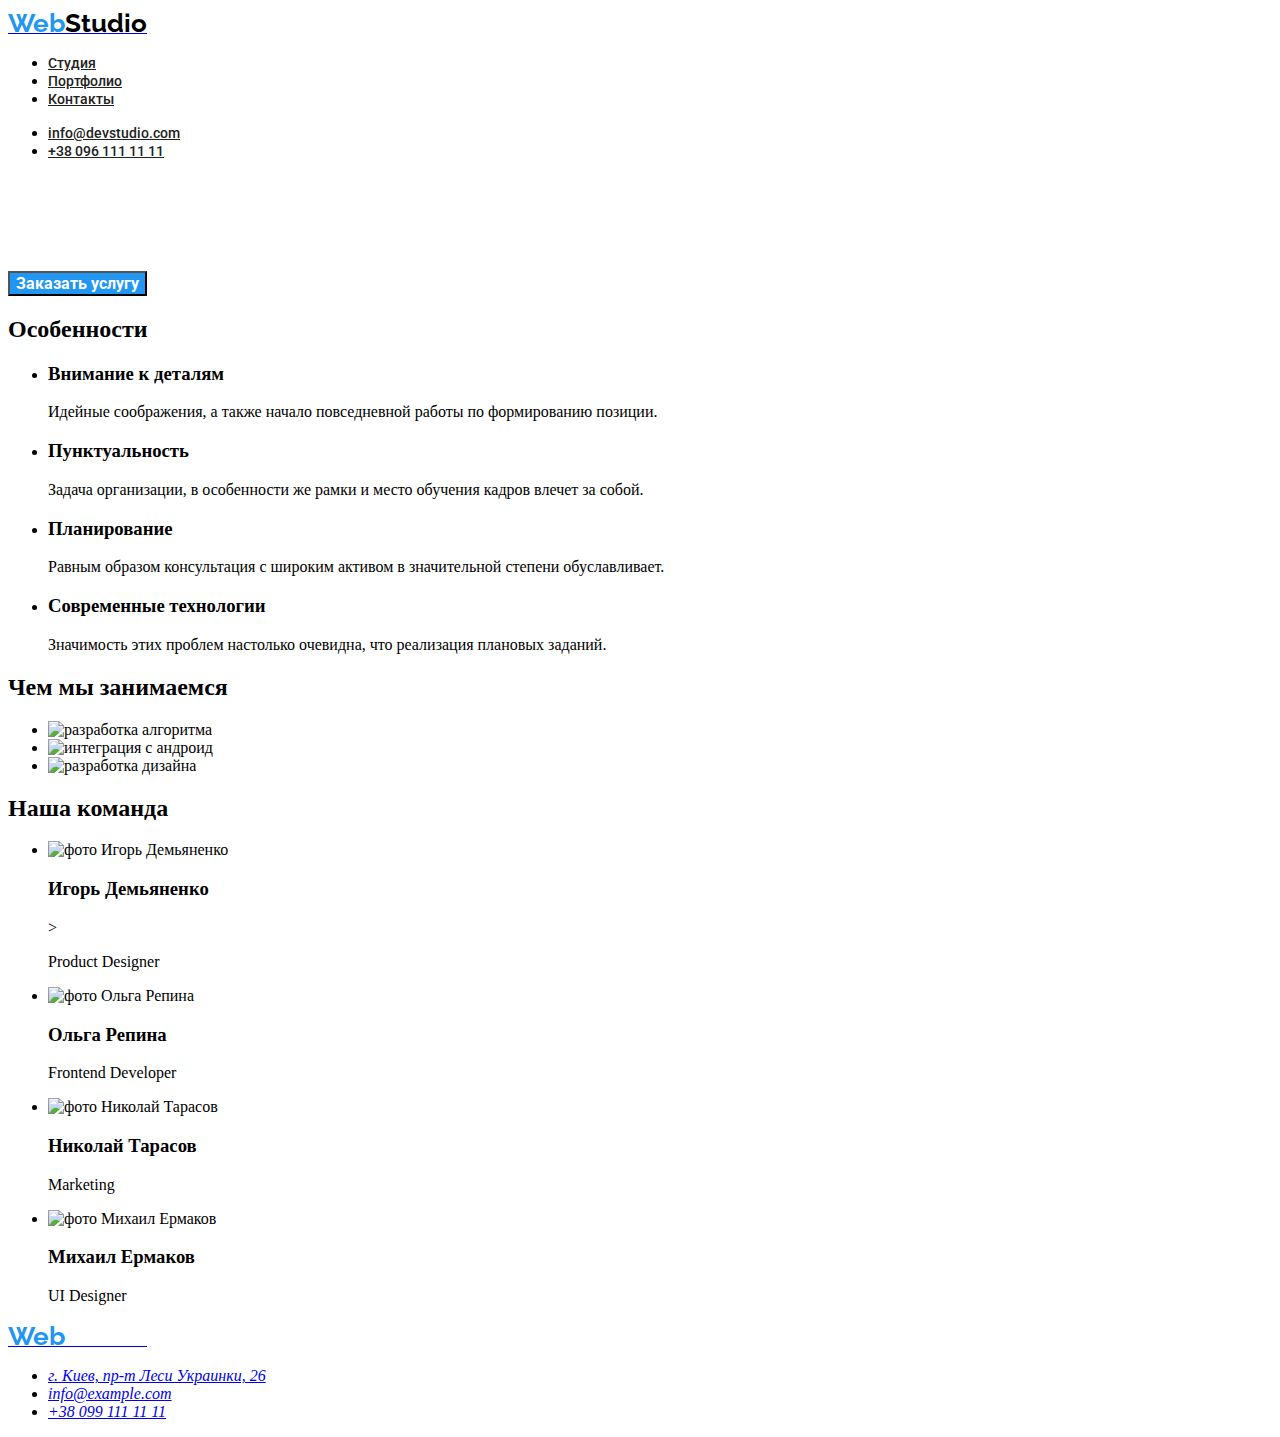
==== index.html @ 62172b92 "hw2ver1" ====
<!DOCTYPE html>
<html lang="en">
<head>
    <meta charset="UTF-8">
    <meta name="viewport" content="width=device-width, initial-scale=1.0">
    <title>Document</title>
    <link rel="preconnect" href="https://fonts.gstatic.com">
    <link
        href="https://fonts.googleapis.com/css2?family=Roboto:ital,wght@0,100;0,300;0,400;0,500;0,700;0,900;1,100;1,300;1,400;1,500;1,700;1,900&display=swap"
        rel="stylesheet">
    <link href="https://fonts.googleapis.com/css2?family=Raleway:wght@700&display=swap" rel="stylesheet">
    <link rel="stylesheet" href="./css/styles.css" />
</head>
<body>
 <header>
    <nav>      
            <a href="/"><span class="logo-web">Web</span><span class="logo-studio">Studio</span></a>
            <ul class="nav">
                <li>
                    <a href="./index.html">
                       Студия
                    </a>
                </li>
                <li>
                    <a href="./portfolio.html">
                        Портфолио
                    </a>
                </li>
                <li>
                    <a href="">
                        Контакты
                    </a>
                </li>
            </ul>
    </nav>
    
    <adress>
        <ul class="nav">
            
             <li>
                <a href="mailto:info@devstudio.com">
                info@devstudio.com
                </a>
            </li>
            <li>
                <a href="tel:+380961111111">            
                 +38 096 111 11 11
                </a>
            </li>
        </ul>
    </adress>
 </header> 
 
 <main>
    <section>
        <h1 class="head-one">Эффективные решения для вашего бизнеса</h1>
        <button class="button-order">
            <span class="order"> Заказать услугу </span>
        </button>
    </section>
    <section>
        <h2>
            Особенности
        </h2>
        <ul class="specialty">
            <li>
                <h3>
                    Внимание к деталям
                </h3>
                <p>
                    Идейные соображения, а также начало повседневной работы по формированию позиции.
                </p>
            </li>
            <li>
                <h3>
                    Пунктуальность
                </h3>
                <p>
                    Задача организации, в особенности же рамки и место обучения кадров влечет за собой.
                </p>
            </li>
            <li>
                <h3>
                    Планирование
                </h3>
                <p>
                    Равным образом консультация с широким активом в значительной степени обуславливает.
                </p>
            </li>
            <li>
                <h3>
                    Современные технологии
                </h3>
                <p>
                    Значимость этих проблем настолько очевидна, что реализация плановых заданий.
                </p>
            </li>
        </ul>
    </section>
    <section>
      <h2>
        Чем мы занимаемся
      </h2> 
      <ul>
        <li>
            <img src="./images/img1.jpg" alt="разработка алгоритма" width="370"/>
        </li>

        <li>
            <img src="./images/img2.jpg" alt="интеграция с андроид" width="370"/>
        </li>

        <li>
            <img src="./images/img3.jpg" alt="разработка дизайна" width="370"/>
        </li>

      </ul> 
    </section>
    <section>
        <h2>
            Наша команда
        </h2>
        <ul>
            <li>
                <img src="./images/people1.jpg" alt="фото Игорь Демьяненко" width="270"/>
                <h3>Игорь Демьяненко</h3>>
                <p>Product Designer</p>
            </li>
            <li>
                <img src="./images/people2.jpg" alt="фото Ольга Репина" width="270"/> 
                <h3>Ольга Репина</h3>
                <p>Frontend Developer</p>
            </li>
            <li>
                <img src="./images/people3.jpg" alt="фото Николай Тарасов" width="270"/>
                <h3>Николай Тарасов</h3>
                <p>Marketing</p>
            </li>
            <li>
                <img src="./images/people4.jpg" alt="фото Михаил Ермаков" width="270"/>
                <h3>Михаил Ермаков</h3>
                <p>UI Designer</p>
            </li>
        </ul>
    </section>
 </main>
<footer>
    <a href="/"><span class="logo-web">Web</span><span class="logo-studiotwo">Studio</span></a>
    <address>
            <ul>
                <li>
                    <a href="#">г. Киев, пр-т Леси Украинки, 26</a>
                </li>
                <li>
                    <a href="mailto:info@example.com">
                    info@example.com
                    </a>
                </li>
                <li>
                    <a href="tel:+380991111111">
                    +38 099 111 11 11
                    </a>
                </li>
            </ul>
    </address>       
</footer>
</body>
</html>
---- css/styles.css ----
.logo-web {
  font-family: Raleway;
  font-size: 26px;
  font-weight: bold;
  color: #2196f3;
}
.logo-studio {
  font-family: Raleway;
  font-size: 26px;
  font-weight: bold;
  color: #000000;
}
.logo-studiotwo {
  font-family: Raleway;
  font-size: 26px;
  font-weight: bold;
  color: #ffffff;
}
.nav a {
  font-family: Roboto;
  font-size: 14px;
  font-weight: 500;
  color: #212121;
}
.head-one {
  font-family: Roboto;
  font-size: 44px;
  font-weight: 900;
  color: white;
}
.order {
  font-family: Roboto;
  font-size: 16px;
  font-weight: bold;
  color: white;
}
.button-order {
  background: #2196f3;
}
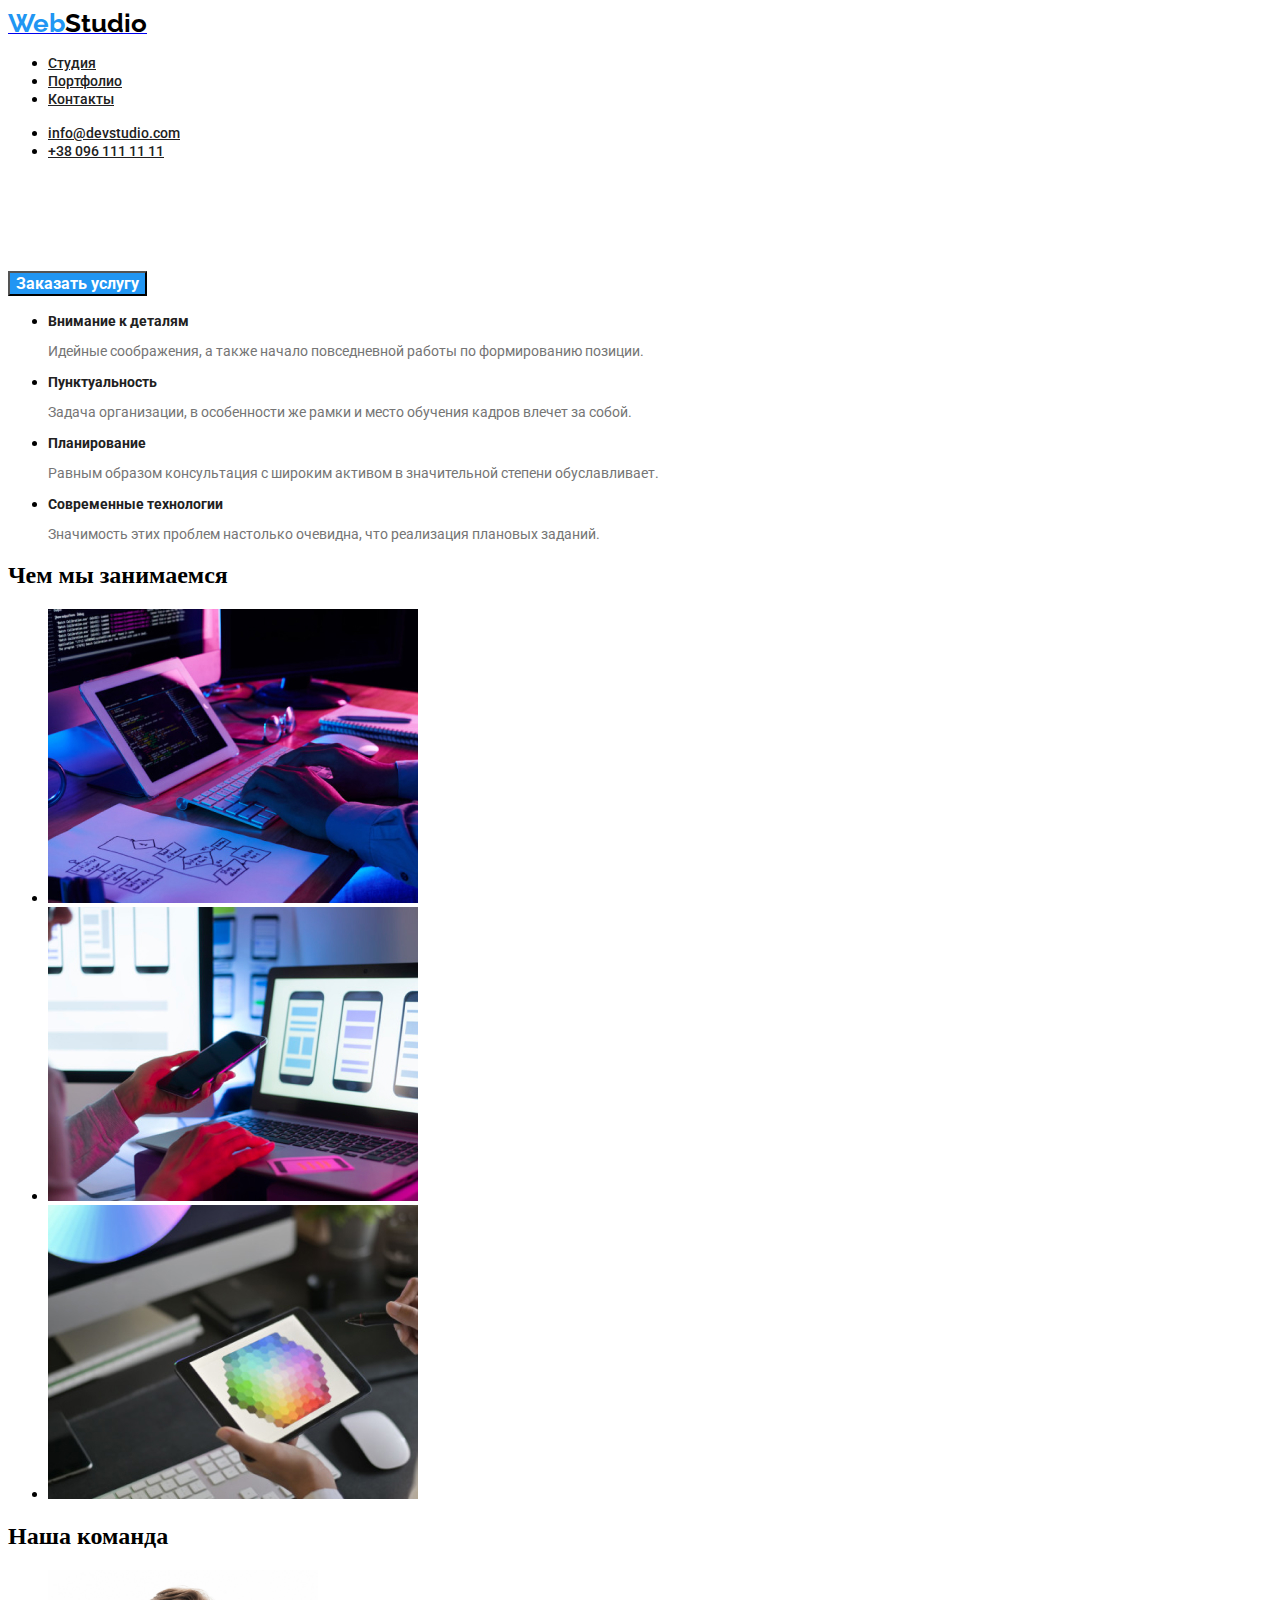
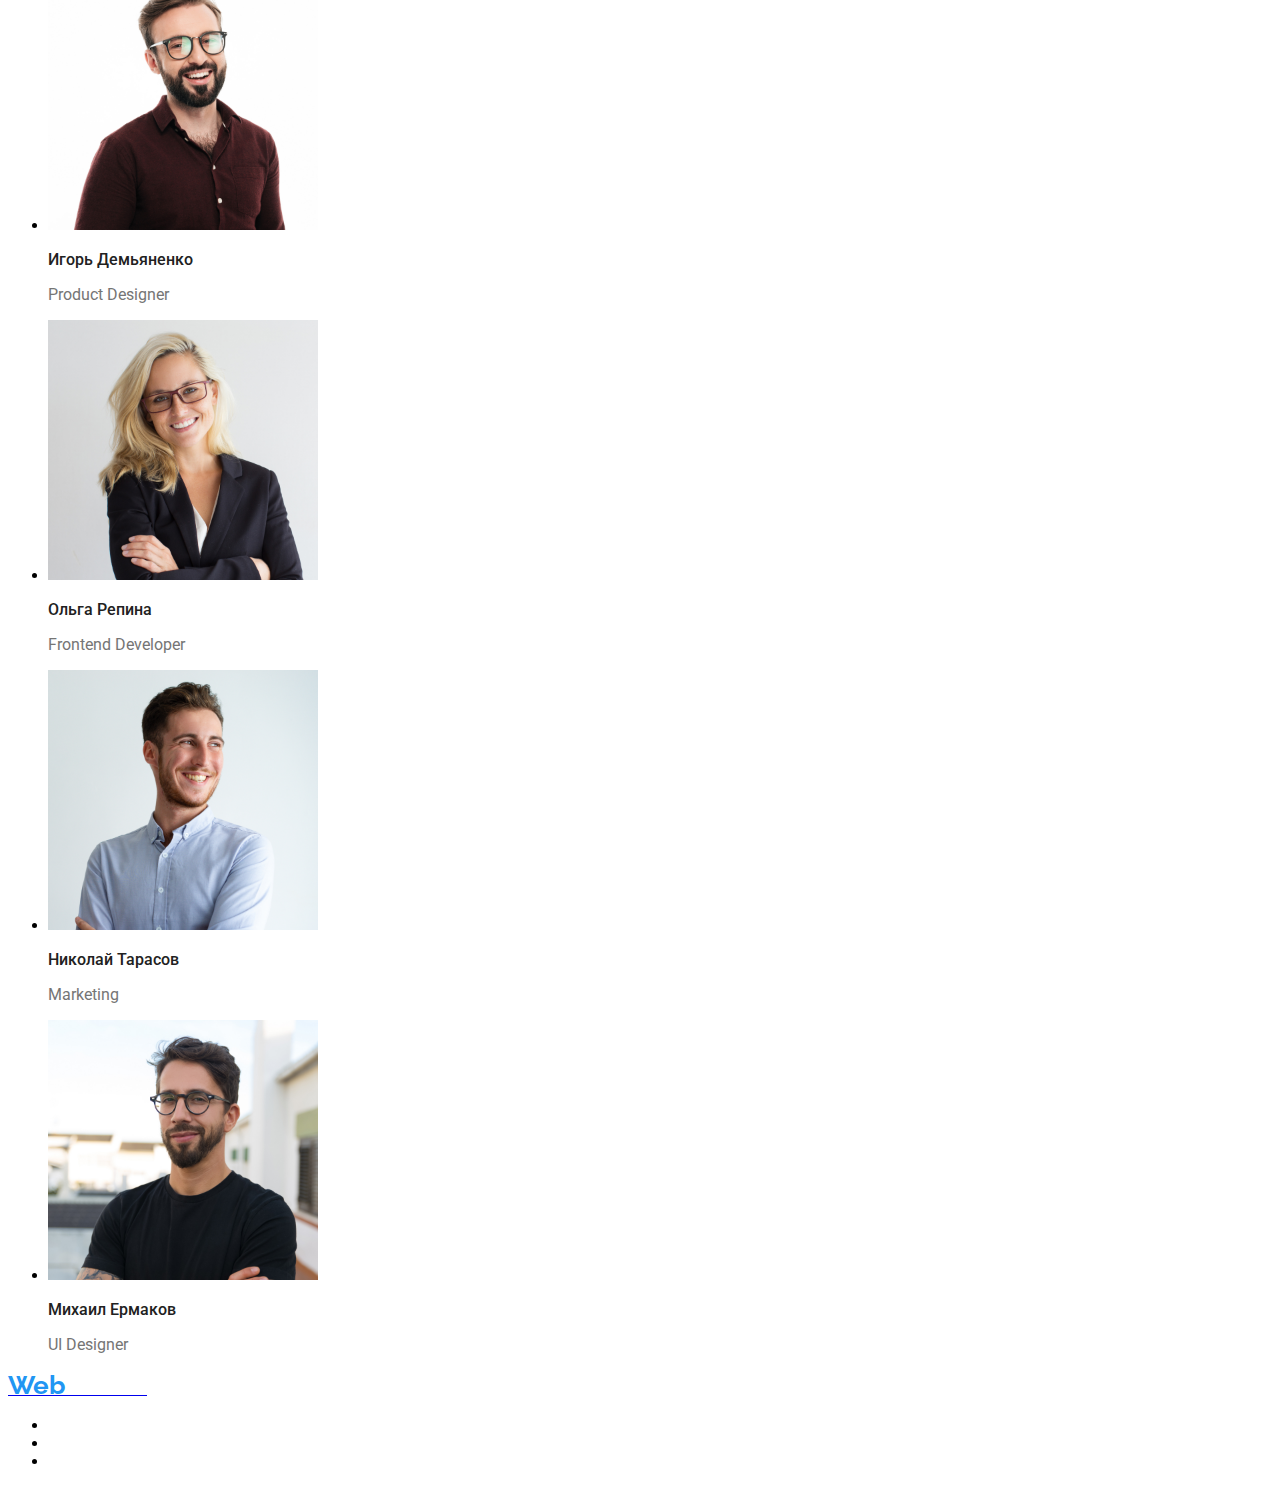
==== commit be3faffc: "hw2ver2" ====
--- a/index.html
+++ b/index.html
@@ -59,7 +59,7 @@
         </button>
     </section>
     <section>
-        <h2>
+        <h2 class="hide">
             Особенности
         </h2>
         <ul class="specialty">
@@ -98,7 +98,7 @@
         </ul>
     </section>
     <section>
-      <h2>
+      <h2 class="headtwo">
         Чем мы занимаемся
       </h2> 
       <ul>
@@ -117,13 +117,13 @@
       </ul> 
     </section>
     <section>
-        <h2>
+        <h2 class="headtwo">
             Наша команда
         </h2>
-        <ul>
+        <ul class="people">
             <li>
                 <img src="./images/people1.jpg" alt="фото Игорь Демьяненко" width="270"/>
-                <h3>Игорь Демьяненко</h3>>
+                <h3>Игорь Демьяненко</h3>
                 <p>Product Designer</p>
             </li>
             <li>
@@ -147,7 +147,7 @@
 <footer>
     <a href="/"><span class="logo-web">Web</span><span class="logo-studiotwo">Studio</span></a>
     <address>
-            <ul>
+            <ul class="address-footer">
                 <li>
                     <a href="#">г. Киев, пр-т Леси Украинки, 26</a>
                 </li>
--- a/css/styles.css
+++ b/css/styles.css
@@ -37,3 +37,61 @@
 .button-order {
   background: #2196f3;
 }
+.specialty h3 {
+  font-family: Roboto;
+  font-size: 14px;
+  font-weight: bold;
+  color: #212121;
+}
+.specialty p {
+  font-family: Roboto;
+  font-size: 14px;
+  font-weight: 400;
+  color: #757575;
+}
+h2 .headtwo {
+  font-family: Roboto;
+  font-size: 36px;
+  font-weight: bold;
+  color: #212121;
+}
+.people h3 {
+  font-family: Roboto;
+  font-size: 16px;
+  font-weight: 500;
+  color: #212121;
+}
+.people p {
+  font-family: Roboto;
+  font-size: 16px;
+  font-weight: 400;
+  color: #757575;
+}
+.address-footer a {
+  font-family: Roboto;
+  font-size: 14px;
+  font-weight: 400;
+  color: #ffffff;
+}
+.filter-portfolio button {
+  font-family: Roboto;
+  font-size: 16px;
+  font-weight: 500;
+  color: #212121;
+  background-color: #f5f4fa;
+}
+.hide {
+  display: none;
+}
+.portf-portf h2 {
+  font-family: Roboto;
+  font-size: 18px;
+  font-weight: bold;
+  color: #212121;
+}
+.portf-portf p {
+  font-family: Roboto;
+  font-size: 16px;
+  font-weight: 400;
+  color: #757575;
+}
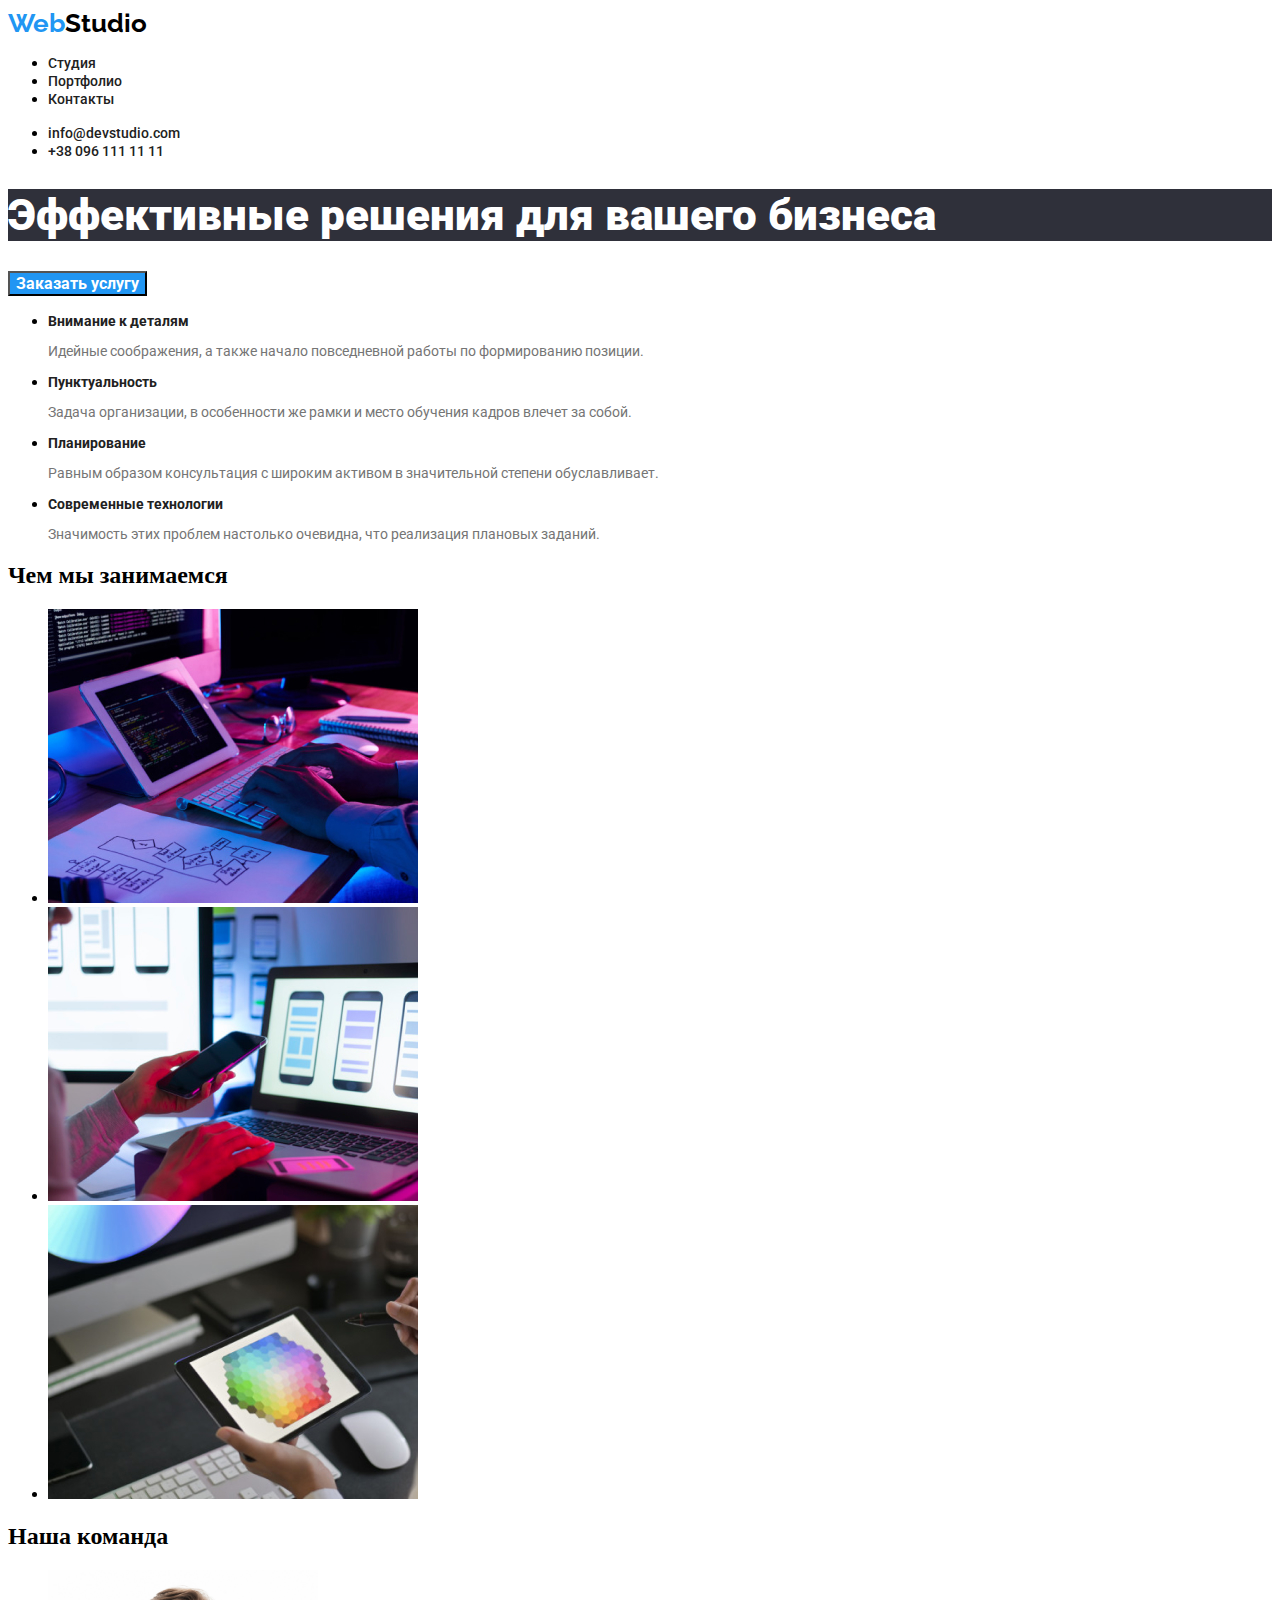
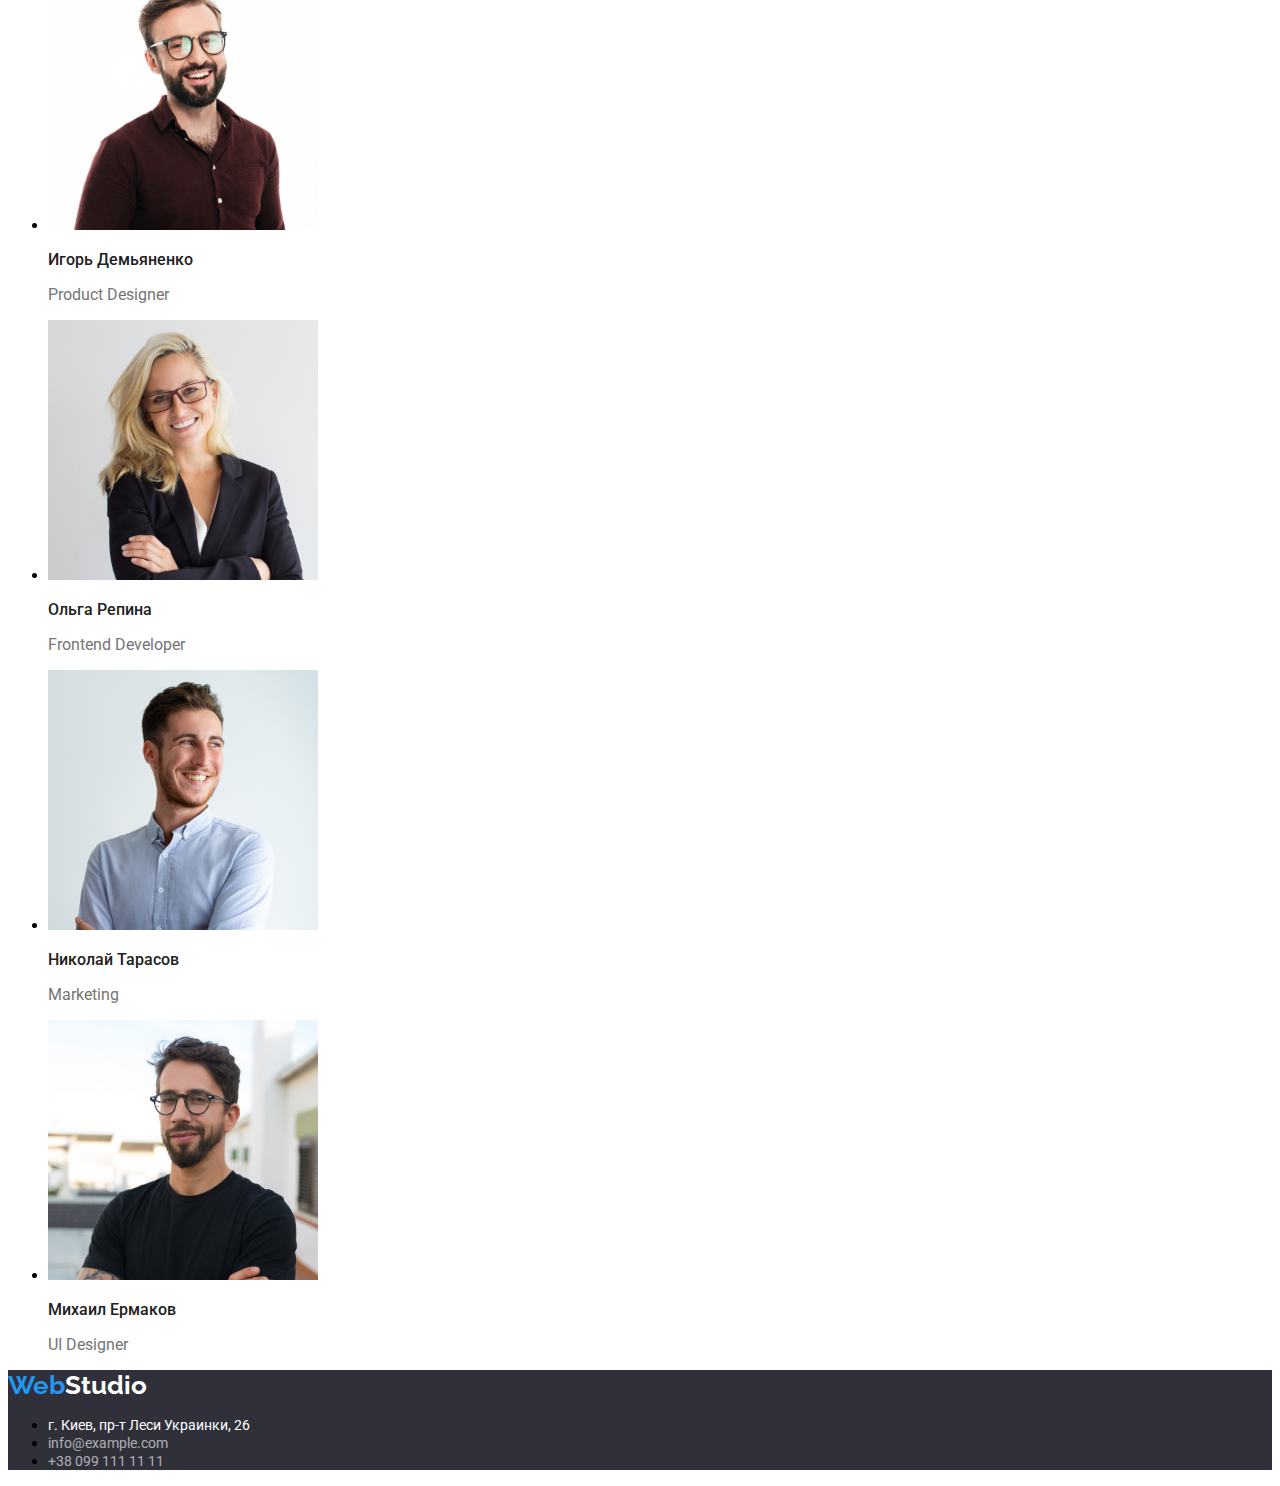
==== commit 3daa2dd7: "hv02ver3forcheck1" ====
--- a/index.html
+++ b/index.html
@@ -9,6 +9,7 @@
         href="https://fonts.googleapis.com/css2?family=Roboto:ital,wght@0,100;0,300;0,400;0,500;0,700;0,900;1,100;1,300;1,400;1,500;1,700;1,900&display=swap"
         rel="stylesheet">
     <link href="https://fonts.googleapis.com/css2?family=Raleway:wght@700&display=swap" rel="stylesheet">
+    <link rel="stylesheet" href="./css/normalize.css"/>
     <link rel="stylesheet" href="./css/styles.css" />
 </head>
 <body>
@@ -34,9 +35,8 @@
             </ul>
     </nav>
     
-    <adress>
+    <address>
         <ul class="nav">
-            
              <li>
                 <a href="mailto:info@devstudio.com">
                 info@devstudio.com
@@ -48,7 +48,7 @@
                 </a>
             </li>
         </ul>
-    </adress>
+    </address>
  </header> 
  
  <main>
@@ -147,22 +147,22 @@
 <footer>
     <a href="/"><span class="logo-web">Web</span><span class="logo-studiotwo">Studio</span></a>
     <address>
-            <ul class="address-footer">
-                <li>
-                    <a href="#">г. Киев, пр-т Леси Украинки, 26</a>
-                </li>
-                <li>
-                    <a href="mailto:info@example.com">
+        <ul class="address-footer">
+            <li>
+                <a href="#">г. Киев, пр-т Леси Украинки, 26</a>
+            </li>
+            <li>
+                <a class="address-mail-tel" href="mailto:info@example.com">
                     info@example.com
-                    </a>
-                </li>
-                <li>
-                    <a href="tel:+380991111111">
+                </a>
+            </li>
+            <li>
+                <a class="address-mail-tel" href="tel:+380991111111">
                     +38 099 111 11 11
-                    </a>
-                </li>
-            </ul>
-    </address>       
+                </a>
+            </li>
+        </ul>
+    </address>
 </footer>
 </body>
 </html>--- a/css/styles.css
+++ b/css/styles.css
@@ -1,3 +1,7 @@
+a {
+  text-decoration: none;
+  font-style: normal;
+}
 .logo-web {
   font-family: Raleway;
   font-size: 26px;
@@ -22,11 +26,15 @@
   font-weight: 500;
   color: #212121;
 }
+.nav a:hover {
+  color: #2196f3;
+}
 .head-one {
   font-family: Roboto;
   font-size: 44px;
   font-weight: 900;
   color: white;
+  background-color: #2f303a;
 }
 .order {
   font-family: Roboto;
@@ -73,12 +81,21 @@
   font-weight: 400;
   color: #ffffff;
 }
+.address-mail-tel {
+  opacity: 0.6;
+}
+.address-footer a:hover {
+  color: #2196f3;
+}
 .filter-portfolio button {
   font-family: Roboto;
   font-size: 16px;
   font-weight: 500;
   color: #212121;
   background-color: #f5f4fa;
+}
+.filter-portfolio button:hover {
+  background-color: #2196f3;
 }
 .hide {
   display: none;
@@ -95,3 +112,10 @@
   font-weight: 400;
   color: #757575;
 }
+
+a:focus {
+  color: #2196f3;
+}
+footer {
+  background-color: #2f303a;
+}
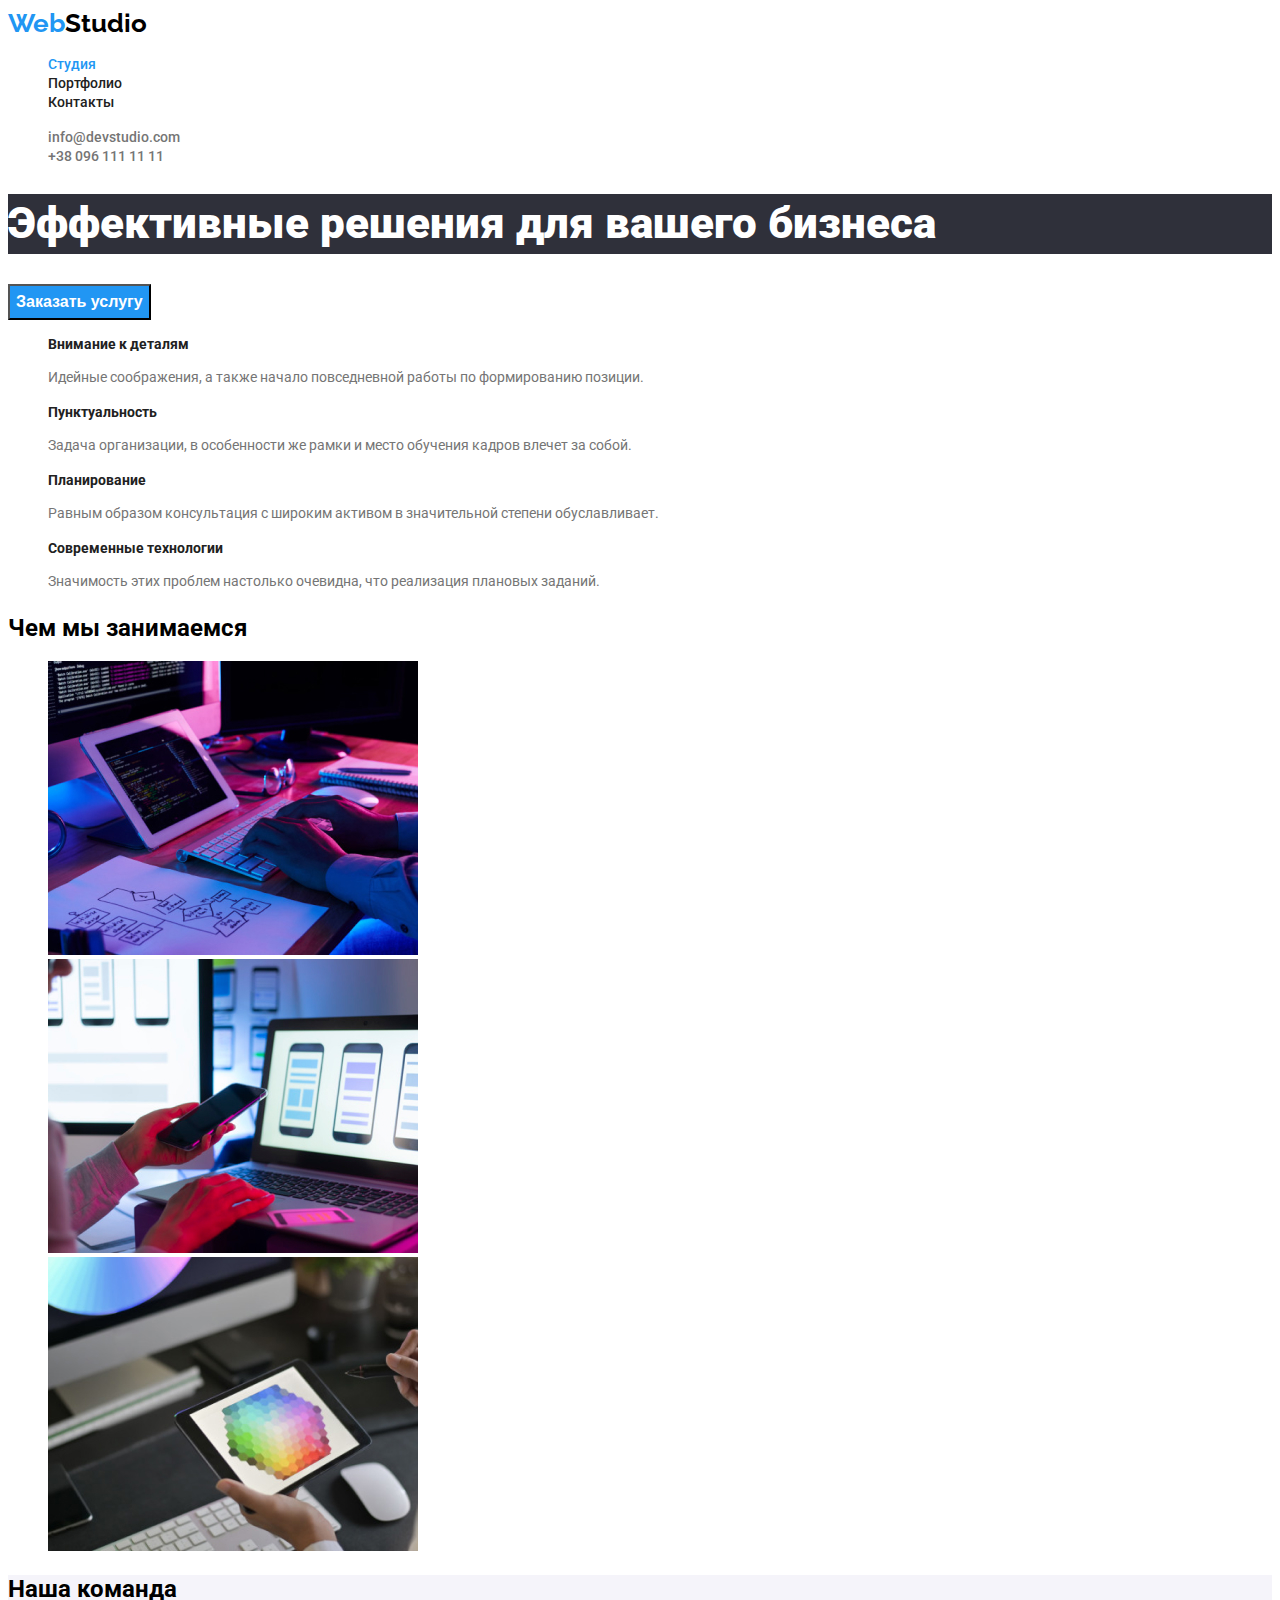
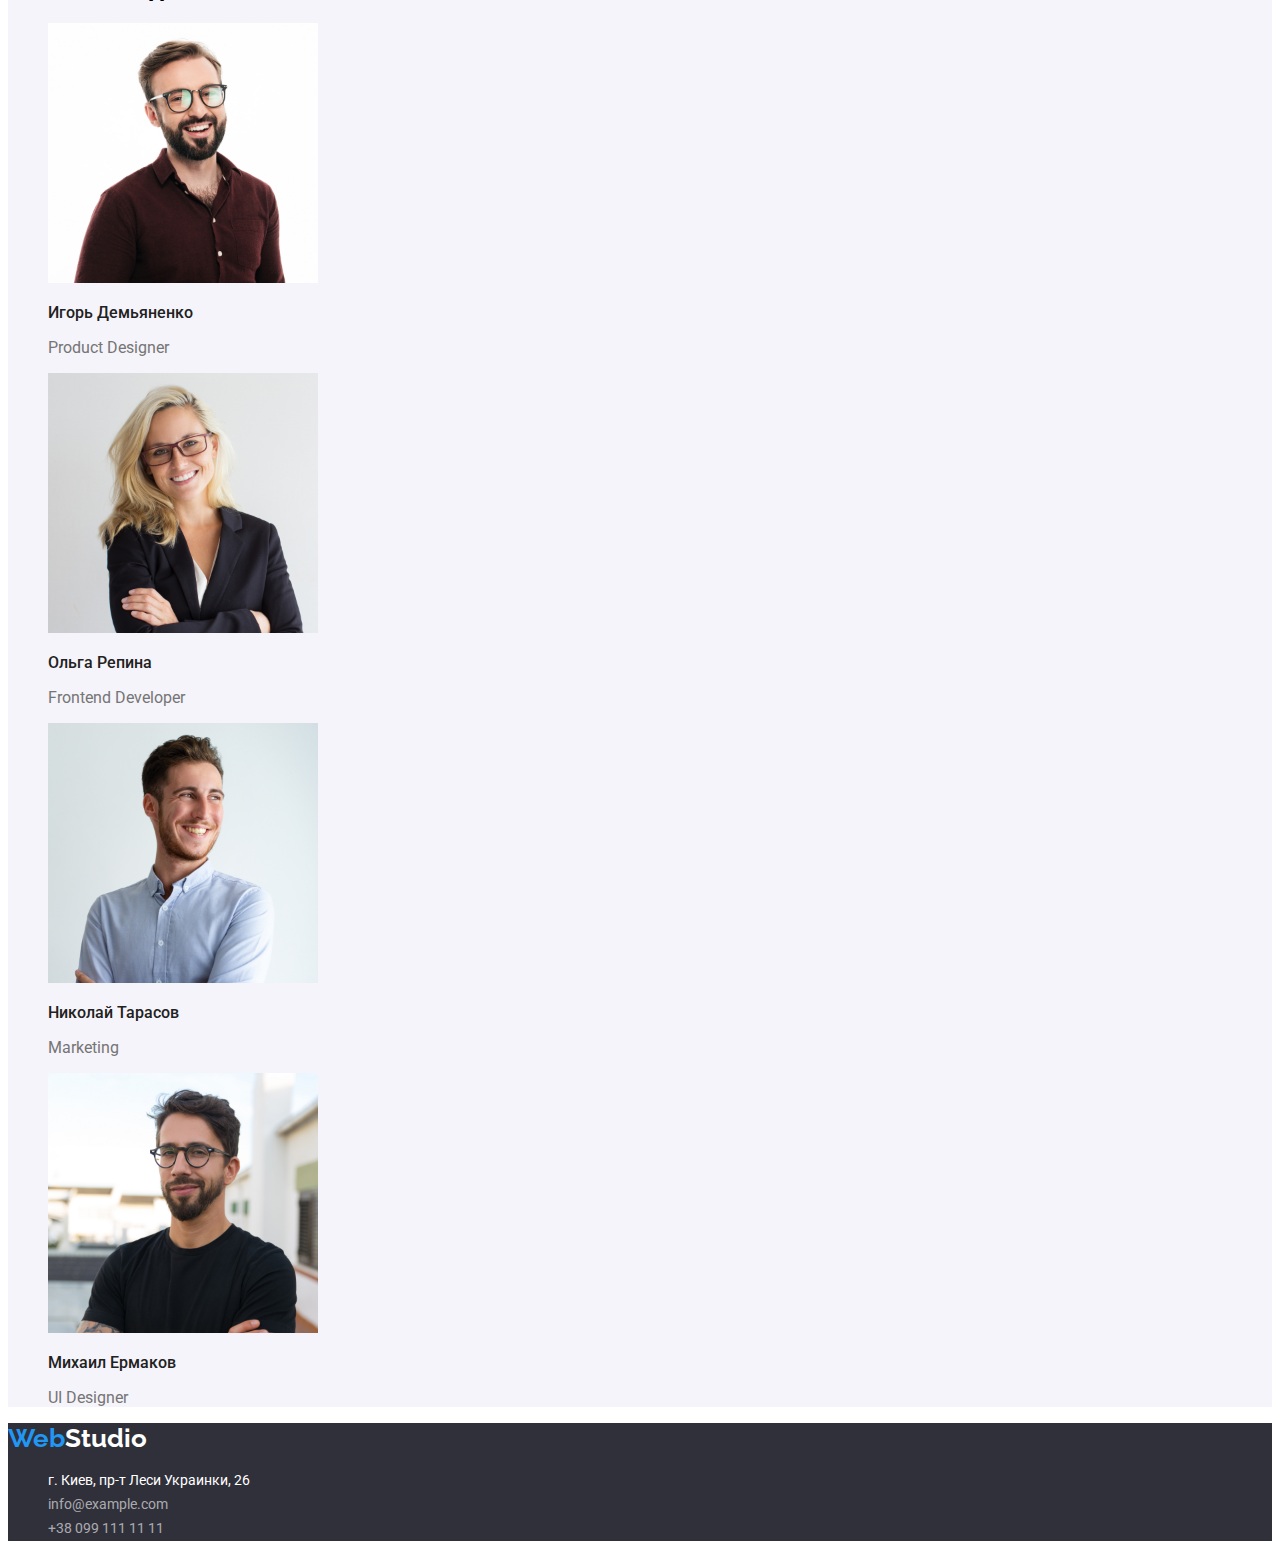
==== commit 23b42886: "hv02ver4forcheck2" ====
--- a/index.html
+++ b/index.html
@@ -6,10 +6,9 @@
     <title>Document</title>
     <link rel="preconnect" href="https://fonts.gstatic.com">
     <link
-        href="https://fonts.googleapis.com/css2?family=Roboto:ital,wght@0,100;0,300;0,400;0,500;0,700;0,900;1,100;1,300;1,400;1,500;1,700;1,900&display=swap"
+        href="https://fonts.googleapis.com/css2?family=Raleway:wght@700&family=Roboto:wght@400;500;700;900&display=swap"
         rel="stylesheet">
-    <link href="https://fonts.googleapis.com/css2?family=Raleway:wght@700&display=swap" rel="stylesheet">
-    <link rel="stylesheet" href="./css/normalize.css"/>
+    <link rel="stylesheet" href="./css/normalize.css" />
     <link rel="stylesheet" href="./css/styles.css" />
 </head>
 <body>
@@ -18,7 +17,7 @@
             <a href="/"><span class="logo-web">Web</span><span class="logo-studio">Studio</span></a>
             <ul class="nav">
                 <li>
-                    <a href="./index.html">
+                    <a href="./index.html" class="link-current">
                        Студия
                     </a>
                 </li>
@@ -36,7 +35,7 @@
     </nav>
     
     <address>
-        <ul class="nav">
+        <ul class="nav-mail-tel">
              <li>
                 <a href="mailto:info@devstudio.com">
                 info@devstudio.com
@@ -116,7 +115,7 @@
 
       </ul> 
     </section>
-    <section>
+    <section class="team">
         <h2 class="headtwo">
             Наша команда
         </h2>
--- a/css/styles.css
+++ b/css/styles.css
@@ -1,121 +1,149 @@
+:root {
+  --primary-text-color: #212121;
+  --logo-accent-header: #000000;
+  --accent-color: #2196f3;
+  --logo-accent-footer: #ffffff;
+  --secondary-text-color: #757575;
+  --contacts-color-footer: rgba(255, 255, 255, 0.6);
+}
+body {
+  background-color: var(--logo-accent-footer);
+  color: var(--logo-accent-header);
+  font-family: Roboto, sans-serif;
+}
 a {
   text-decoration: none;
   font-style: normal;
 }
+.logo-web,
+.logo-studio,
+.logo-studiotwo {
+  font-family: Raleway;
+}
 .logo-web {
-  font-family: Raleway;
   font-size: 26px;
-  font-weight: bold;
-  color: #2196f3;
+  font-weight: 700;
+  color: var(--accent-color);
 }
 .logo-studio {
-  font-family: Raleway;
   font-size: 26px;
-  font-weight: bold;
-  color: #000000;
+  font-weight: 700;
+  color: var(--logo-accent-header);
 }
 .logo-studiotwo {
-  font-family: Raleway;
   font-size: 26px;
-  font-weight: bold;
-  color: #ffffff;
+  font-weight: 700;
+  color: var(--logo-accent-footer);
 }
 .nav a {
-  font-family: Roboto;
   font-size: 14px;
   font-weight: 500;
-  color: #212121;
+  color: var(--primary-text-color);
+}
+.nav-mail-tel a {
+  font-size: 14px;
+  font-weight: 500;
+  color: var(--secondary-text-color);
 }
 .nav a:hover {
-  color: #2196f3;
+  color: var(--accent-color);
+}
+.nav-mail-tel a:hover {
+  color: var(--accent-color);
+}
+ul {
+  list-style: none;
+}
+nav .link-current {
+  color: var(--accent-color);
 }
 .head-one {
-  font-family: Roboto;
   font-size: 44px;
   font-weight: 900;
   color: white;
   background-color: #2f303a;
+  line-height: 1.36;
 }
 .order {
-  font-family: Roboto;
   font-size: 16px;
-  font-weight: bold;
+  font-weight: 700;
   color: white;
+  line-height: 1.88;
 }
 .button-order {
-  background: #2196f3;
+  background: var(--accent-color);
 }
 .specialty h3 {
-  font-family: Roboto;
   font-size: 14px;
-  font-weight: bold;
-  color: #212121;
+  font-weight: 700;
+  color: var(--primary-text-color);
 }
 .specialty p {
-  font-family: Roboto;
   font-size: 14px;
   font-weight: 400;
-  color: #757575;
+  color: var(--secondary-text-color);
+  line-height: 1.71;
 }
 h2 .headtwo {
-  font-family: Roboto;
   font-size: 36px;
-  font-weight: bold;
-  color: #212121;
+  font-weight: 700;
+  color: var(--primary-text-color);
 }
 .people h3 {
-  font-family: Roboto;
   font-size: 16px;
   font-weight: 500;
-  color: #212121;
+  color: var(--primary-text-color);
 }
 .people p {
-  font-family: Roboto;
   font-size: 16px;
   font-weight: 400;
-  color: #757575;
+  color: var(--secondary-text-color);
 }
 .address-footer a {
-  font-family: Roboto;
   font-size: 14px;
   font-weight: 400;
-  color: #ffffff;
+  color: var(--logo-accent-footer);
+  line-height: 1.71;
 }
-.address-mail-tel {
-  opacity: 0.6;
+.address-footer .address-mail-tel {
+  color: var(--contacts-color-footer);
 }
 .address-footer a:hover {
-  color: #2196f3;
+  color: var(--accent-color);
 }
 .filter-portfolio button {
-  font-family: Roboto;
   font-size: 16px;
   font-weight: 500;
-  color: #212121;
+  color: var(--primary-text-color);
   background-color: #f5f4fa;
+  line-height: 1.63;
 }
 .filter-portfolio button:hover {
-  background-color: #2196f3;
+  background-color: var(--accent-color);
+  color: var(--logo-accent-footer);
 }
 .hide {
   display: none;
 }
 .portf-portf h2 {
-  font-family: Roboto;
   font-size: 18px;
-  font-weight: bold;
-  color: #212121;
+  font-weight: 700;
+  color: var(--primary-text-color);
+  line-height: 2;
 }
 .portf-portf p {
-  font-family: Roboto;
   font-size: 16px;
   font-weight: 400;
-  color: #757575;
+  color: var(--secondary-text-color);
+  line-height: 1.88;
 }
 
 a:focus {
-  color: #2196f3;
+  color: var(--accent-color);
 }
 footer {
   background-color: #2f303a;
 }
+.team {
+  background-color: #f5f4fa;
+}
